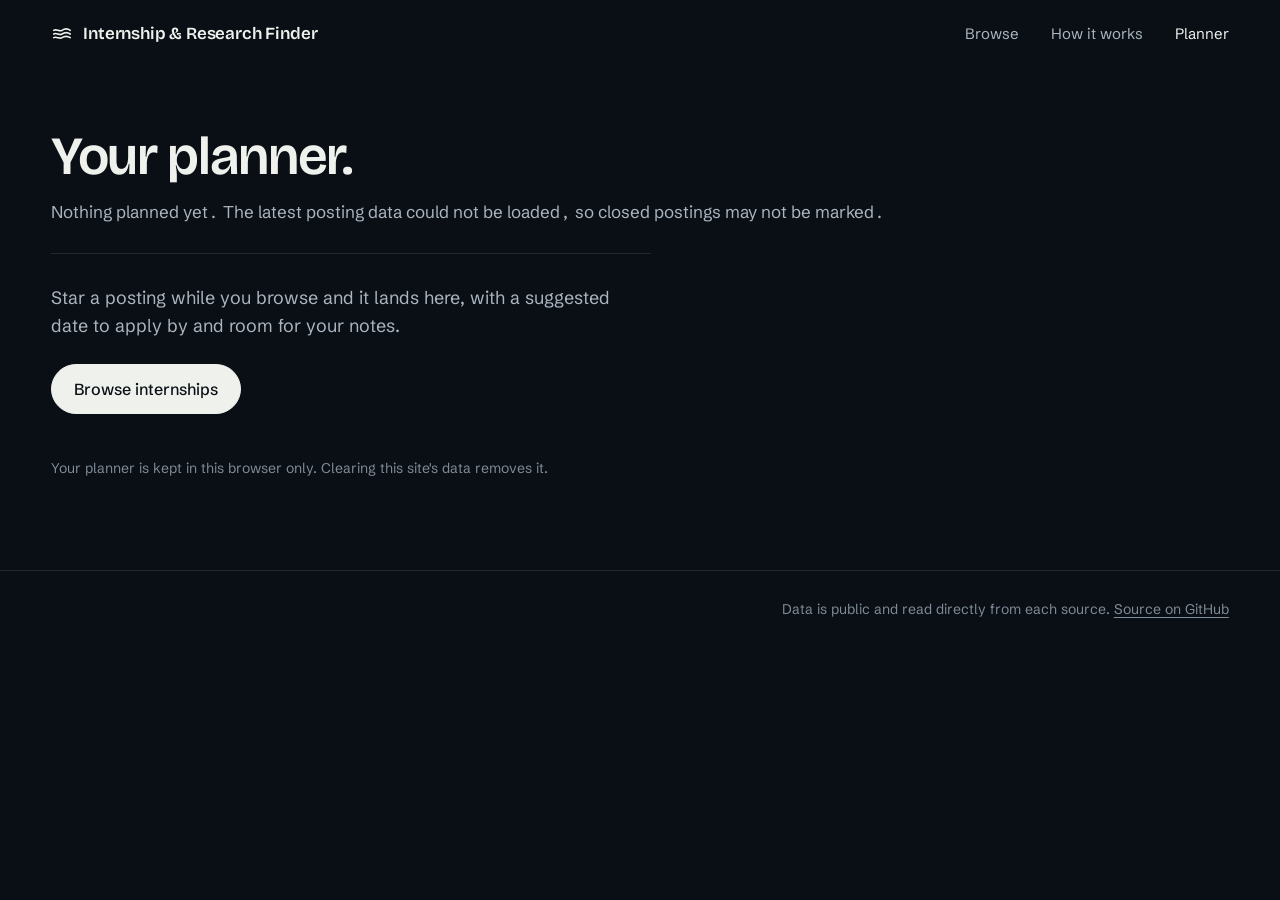
==== site/planner.html @ ab128172 "Planner: the starred postings as a sheet and a timeline New page site/planner.html: one row per empl" ====
<!doctype html>
<html lang="en">
<head>
<meta charset="utf-8">
<meta name="viewport" content="width=device-width, initial-scale=1">
<title>Planner · Internship &amp; Research Finder</title>
<meta name="description" content="Plan and track the internships you starred: status, apply-by dates, deadlines, materials and notes, kept in this browser.">
<meta name="theme-color" content="#0a0f15">
<link rel="icon" href="data:image/svg+xml,%3Csvg xmlns='http://www.w3.org/2000/svg' viewBox='0 0 24 24'%3E%3Crect width='24' height='24' rx='6' fill='%230a0f15'/%3E%3Cpath d='M5 9c2.3-1.5 4.7 1.5 7 0s4.7-1.5 7 0M5 12.5c2.3-1.5 4.7 1.5 7 0s4.7-1.5 7 0M5 16c2.3-1.5 4.7 1.5 7 0s4.7-1.5 7 0' fill='none' stroke='%23eef1ec' stroke-width='1.9' stroke-linecap='round'/%3E%3C/svg%3E">
<link rel="preconnect" href="https://fonts.googleapis.com">
<link rel="preconnect" href="https://fonts.gstatic.com" crossorigin>
<link href="https://fonts.googleapis.com/css2?family=Bricolage+Grotesque:opsz,wght@12..96,500..700&family=Schibsted+Grotesk:wght@400;500;600&family=Fragment+Mono&display=swap" rel="stylesheet">
<link rel="stylesheet" href="style.css">
</head>
<body class="planner-page">
<svg width="0" height="0" style="position:absolute" aria-hidden="true">
  <symbol id="i-out" viewBox="0 0 24 24"><path d="M7 17L17 7M9 7h8v8" fill="none" stroke="currentColor" stroke-width="2" stroke-linecap="round" stroke-linejoin="round"/></symbol>
  <symbol id="i-down" viewBox="0 0 24 24"><path d="M12 4v12M6 11l6 6 6-6M5 20h14" fill="none" stroke="currentColor" stroke-width="2" stroke-linecap="round" stroke-linejoin="round"/></symbol>
  <symbol id="i-cols" viewBox="0 0 24 24"><path d="M4 5h16v14H4zM9.5 5v14M15 5v14" fill="none" stroke="currentColor" stroke-width="1.8" stroke-linejoin="round"/></symbol>
  <symbol id="i-x" viewBox="0 0 24 24"><path d="M6 6l12 12M18 6L6 18" fill="none" stroke="currentColor" stroke-width="2" stroke-linecap="round"/></symbol>
  <symbol id="i-sort" viewBox="0 0 24 24"><path d="M12 19V5M6 11l6-6 6 6" fill="none" stroke="currentColor" stroke-width="2" stroke-linecap="round" stroke-linejoin="round"/></symbol>
  <symbol id="i-check" viewBox="0 0 24 24"><path d="M5 12.5l4.5 4.5L19 7.5" fill="none" stroke="currentColor" stroke-width="2.4" stroke-linecap="round" stroke-linejoin="round"/></symbol>
</svg>

<a class="skip" href="#sheet">Skip to your planner</a>

<header class="bar">
  <a class="mark" href="index.html"><svg viewBox="0 0 24 24" fill="none" stroke="currentColor" stroke-width="1.8" stroke-linecap="round" aria-hidden="true"><path d="M3 8c3-2 6 2 9 0s6-2 9 0M3 12c3-2 6 2 9 0s6-2 9 0M3 16c3-2 6 2 9 0s6-2 9 0"/></svg>Internship &amp; Research Finder</a>
  <nav class="nav" aria-label="Sections"><a href="index.html#browse">Browse</a><a href="index.html#how">How it works</a><a href="planner.html" aria-current="page" data-saved-link>Planner <span class="count" data-saved-count hidden></span></a></nav>
</header>

<main class="plan">
  <h1>Your planner.</h1>
  <p class="plan-sum" data-sum aria-live="polite">Loading your postings…</p>

  <div class="plan-tools" data-tools hidden>
    <div class="seg" role="group" aria-label="View" data-view>
      <button type="button" data-v="table" aria-pressed="true">Table</button><button type="button" data-v="timeline" aria-pressed="false">Timeline</button>
    </div>
    <details class="cols" data-cols>
      <summary class="btn ghost"><svg aria-hidden="true"><use href="#i-cols"/></svg>Columns</summary>
      <div class="cols-panel" role="group" aria-label="Columns to show" data-col-picks></div>
    </details>
    <button type="button" class="btn ghost" data-csv><svg aria-hidden="true"><use href="#i-down"/></svg>Export CSV</button>
  </div>

  <section id="sheet" class="sheet-wrap" data-sheet-wrap aria-label="Planner table" tabindex="-1">
    <div class="sheet-scroll" data-scroll><table class="sheet" data-sheet></table></div>
  </section>
  <section class="timeline" data-timeline aria-label="Planner timeline" hidden></section>
  <div class="plan-empty" data-empty hidden></div>
  <p class="plan-note">Your planner is kept in this browser only. Clearing this site's data removes it.</p>
</main>

<footer class="foot">
  <span data-updated></span>
  <span>Data is public and read directly from each source. <a href="https://github.com/patharearya/internship-tracker">Source on GitHub</a></span>
</footer>

<script src="planner.js"></script>
</body>
</html>
---- site/style.css ----
:root {
  --ground: #0a0f15;
  --ground-2: #10161e;
  --ground-3: #161e28;
  --ink: #eef1ec;
  --ink-2: #aab5c0;
  --ink-3: #7f8b97;
  --line: rgba(238, 241, 236, 0.11);
  --line-2: rgba(238, 241, 236, 0.2);
  --accent: #eef1ec;
  --display: "Bricolage Grotesque", system-ui, sans-serif;
  --ui: "Schibsted Grotesk", system-ui, sans-serif;
  --mono: "Fragment Mono", ui-monospace, monospace;
  --pad: clamp(16px, 4vw, 56px);
  --ease: cubic-bezier(.16, 1, .3, 1);
  color-scheme: dark;
}
* { box-sizing: border-box; }
html { scroll-behavior: smooth; scrollbar-color: #2a3440 var(--ground); }
body { margin: 0; background: var(--ground); color: var(--ink); font: 400 17px/1.55 var(--ui); -webkit-font-smoothing: antialiased; }
::selection { background: rgba(238, 241, 236, 0.28); color: var(--ink); }
:focus-visible { outline: 2px solid var(--accent); outline-offset: 3px; border-radius: 6px; }
a { color: inherit; text-underline-offset: 0.22em; text-decoration-thickness: 1px; }
button, input, select { font: inherit; color: inherit; }
svg { width: 18px; height: 18px; flex: none; }
.sr { position: absolute; width: 1px; height: 1px; overflow: hidden; clip-path: inset(50%); white-space: nowrap; }
.skip { position: absolute; left: var(--pad); top: -60px; z-index: 20; background: var(--ink); color: var(--ground); padding: 10px 16px; border-radius: 999px; text-decoration: none; }
.skip:focus { top: 12px; }
[hidden] { display: none !important; }

/* ---------- first screen ---------- */
.hero { position: relative; height: 100svh; min-height: 600px; overflow: hidden; isolation: isolate; }
.hero canvas { position: absolute; inset: 0; width: 100%; height: 100%; z-index: -1; display: block; opacity: 0; transition: opacity 1.6s var(--ease); }
.hero canvas.on { opacity: 1; }
.hero canvas.pointing { cursor: pointer; }
.hero::after {
  content: ""; position: absolute; inset: 0; z-index: -1; pointer-events: none;
  background: linear-gradient(180deg, rgba(10,15,21,.5) 0%, rgba(10,15,21,0) 20%, rgba(10,15,21,0) 52%, rgba(10,15,21,.88) 100%);
}
.bar { display: flex; align-items: center; justify-content: space-between; gap: 24px; padding: 22px var(--pad); }
.mark { font: 600 17px/1 var(--display); letter-spacing: -0.01em; text-decoration: none; display: flex; align-items: center; gap: 10px; }
.mark svg { width: 22px; height: 22px; }
.nav { display: flex; gap: clamp(16px, 2.5vw, 34px); font-size: 15px; color: var(--ink-2); }
.nav a { text-decoration: none; transition: color .2s; display: inline-flex; align-items: center; gap: 6px; }
.nav a:hover { color: var(--ink); }
.count { font: 400 12px/1 var(--mono); background: var(--ink); color: var(--ground); border-radius: 999px; padding: 3px 7px; }

.lede { position: absolute; left: var(--pad); right: var(--pad); bottom: clamp(36px, 8vh, 88px); max-width: 1000px; }
.lede h1 { margin: 0 0 22px; font: 600 clamp(44px, 7.4vw, 96px)/0.98 var(--display); letter-spacing: -0.022em; text-wrap: balance; }
.lede p { margin: 0 0 30px; max-width: 60ch; color: var(--ink-2); font-size: clamp(16px, 1.4vw, 19px); text-wrap: pretty; }
.lede p b { color: var(--ink); font-weight: 500; font-variant-numeric: tabular-nums; }
.actions { display: flex; flex-wrap: wrap; gap: 12px; }
.hint { position: absolute; right: var(--pad); bottom: clamp(36px, 8vh, 88px); max-width: 240px; text-align: right; margin: 0; font: 400 13px/1.45 var(--mono); color: var(--ink-3); }
.label { position: absolute; z-index: 2; pointer-events: none; padding: 7px 11px; border-radius: 8px; white-space: nowrap;
  background: rgba(10,15,21,.86); border: 1px solid var(--line); font: 500 14px/1.2 var(--ui); opacity: 0; transform: translate(14px, -50%); transition: opacity .2s; }
.label b { font: 400 13px/1 var(--mono); color: var(--ink-2); margin-left: 8px; }
.label.on { opacity: 1; }

.btn { display: inline-flex; align-items: center; gap: 10px; height: 50px; padding: 0 22px; border-radius: 999px; font: 500 16px/1 var(--ui);
  text-decoration: none; cursor: pointer; border: 1px solid var(--line-2); background: none; transition: transform .25s var(--ease), background .25s, border-color .25s, color .25s; }
.btn.primary { background: var(--ink); color: var(--ground); border-color: var(--ink); }
.btn.primary:hover { transform: translateY(-2px); }
.btn.ghost { background: rgba(10,15,21,.35); }
.btn.ghost:hover { border-color: rgba(238,241,236,.45); }
.btn:disabled { opacity: .5; cursor: default; transform: none; }

/* ---------- fields ---------- */
main { max-width: 1280px; margin: 0 auto; padding: 0 var(--pad); }
h2 { font: 600 clamp(32px, 4.2vw, 56px)/1.02 var(--display); letter-spacing: -0.025em; margin: 0 0 14px; text-wrap: balance; }
.fields { padding-top: clamp(80px, 14vh, 150px); }
.sub { color: var(--ink-2); margin: 0 0 40px; }
.strip { display: flex; gap: 4px; height: 150px; }
.strip button { all: unset; position: relative; flex: var(--n) 1 0; min-width: 8px; border-radius: 10px; background: var(--c); cursor: pointer; overflow: hidden;
  transition: flex-grow .6s var(--ease), opacity .35s, transform .35s var(--ease); transform-origin: bottom; }
.strip button span { position: absolute; left: 12px; right: 8px; bottom: 10px; color: #0a0f15; font: 500 13px/1.2 var(--ui); white-space: nowrap; overflow: hidden; text-overflow: ellipsis; }
.strip button span b { display: block; font: 400 12px/1 var(--mono); opacity: .72; margin-bottom: 4px; overflow: hidden; }
.strip button:hover { filter: brightness(1.1); }
.strip button:focus-visible { outline: 2px solid var(--ink); outline-offset: 3px; }
.strip.has-pick button { opacity: .28; }
.strip.has-pick button[aria-pressed="true"] { opacity: 1; flex-grow: calc(var(--n) * 1.6); }

.chips { display: flex; flex-wrap: wrap; gap: 8px; margin-top: 22px; }
.chips button { display: inline-flex; align-items: center; gap: 8px; height: 36px; padding: 0 14px; border-radius: 999px; border: 1px solid var(--line); background: none;
  cursor: pointer; font-size: 14px; color: var(--ink-2); transition: border-color .2s, color .2s, background .2s; }
.chips button i { width: 8px; height: 8px; border-radius: 50%; background: var(--c, var(--ink-3)); }
.chips button b { font: 400 12px/1 var(--mono); color: var(--ink-3); font-variant-numeric: tabular-nums; }
.chips button:hover { color: var(--ink); border-color: var(--line-2); }
.chips button[aria-pressed="true"] { color: var(--ground); background: var(--ink); border-color: var(--ink); }
.chips button[aria-pressed="true"] b { color: rgba(10,15,21,.6); }

/* ---------- list ---------- */
.list { padding-top: clamp(56px, 9vh, 96px); }
.controls { position: sticky; top: 0; z-index: 5; display: flex; flex-wrap: wrap; gap: 10px; align-items: center; padding: 14px 0;
  background: rgba(10,15,21,.9); backdrop-filter: blur(12px); border-bottom: 1px solid var(--line); }
.search { flex: 1 1 260px; display: flex; align-items: center; gap: 10px; height: 44px; padding: 0 16px; border: 1px solid var(--line-2); border-radius: 999px; color: var(--ink-3); }
.search:focus-within { border-color: var(--ink-2); }
.search input { all: unset; flex: 1; color: var(--ink); font-size: 15px; min-width: 0; }
.search input::placeholder { color: var(--ink-3); }
.select select { height: 44px; padding: 0 38px 0 16px; border-radius: 999px; border: 1px solid var(--line-2); font-size: 15px; cursor: pointer; appearance: none;
  background: var(--ground) url("data:image/svg+xml,%3Csvg xmlns='http://www.w3.org/2000/svg' viewBox='0 0 24 24' fill='none' stroke='%23aab5c0' stroke-width='2' stroke-linecap='round'%3E%3Cpath d='M7 10l5 5 5-5'/%3E%3C/svg%3E") no-repeat right 14px center / 16px; }
.select select:focus-visible { outline: 2px solid var(--accent); outline-offset: 2px; }
.seg { display: flex; border: 1px solid var(--line-2); border-radius: 999px; padding: 3px; height: 44px; }
.seg button { border: 0; background: none; border-radius: 999px; padding: 0 14px; font-size: 14px; color: var(--ink-2); cursor: pointer; transition: background .25s var(--ease), color .25s; white-space: nowrap; }
.seg button:hover { color: var(--ink); }
.seg button[aria-pressed="true"] { background: var(--ink); color: var(--ground); }

.summary { padding: 34px 0 10px; }
.summary h2 { font-size: clamp(24px, 2.6vw, 34px); margin: 0; font-variant-numeric: tabular-nums; }
.note { color: var(--ink-2); max-width: 70ch; margin: 10px 0 0; }
.grouped { color: var(--ink-3); font-size: 15px; margin: 8px 0 0; }
.empty button { margin-top: 18px; }

.rows { list-style: none; margin: 18px 0 0; padding: 0; border-top: 1px solid var(--line); }
.row { display: grid; grid-template-columns: 130px minmax(0, 1.5fr) minmax(0, .7fr) 170px 44px; gap: 20px; align-items: center; padding: 16px 4px; border-bottom: 1px solid var(--line);
  cursor: pointer; transition: background .2s; border-radius: 4px; }
.row:hover { background: var(--ground-2); }
.row .when { font: 400 13px/1.3 var(--mono); color: var(--ink-3); }
.row .when.fresh { color: var(--ink); }
.row .when.prog { font: 400 14px/1.3 var(--ui); }
.row .what { min-width: 0; }
.row .title { all: unset; display: block; cursor: pointer; font-weight: 500; overflow-wrap: anywhere; }
.row .title:focus-visible { outline: 2px solid var(--accent); outline-offset: 3px; border-radius: 4px; }
.row .title:hover { text-decoration: underline; }
.row .org { color: var(--ink-2); font-size: 15px; }
.row .where { color: var(--ink-2); font-size: 15px; overflow-wrap: anywhere; }
.row .due { font: 400 13px/1.3 var(--mono); color: var(--ink-3); white-space: nowrap; }
.row .due.soon { color: var(--ink); }
.row .kind { display: inline-flex; align-items: center; gap: 7px; font: 400 13px/1 var(--ui); color: var(--ink-3); margin-top: 6px; }
.row .kind i { width: 7px; height: 7px; border-radius: 50%; background: var(--c); }
.star { width: 40px; height: 40px; display: grid; place-items: center; border-radius: 50%; border: 0; background: none; cursor: pointer; color: var(--ink-3); transition: color .2s, background .2s; }
.star svg { width: 20px; height: 20px; fill: none; }
.star:hover { color: var(--ink); background: var(--ground-3); }
.star[aria-pressed="true"], .star-btn[aria-pressed="true"] { color: var(--ink); }
.star[aria-pressed="true"] svg, .star-btn[aria-pressed="true"] svg { fill: currentColor; }
.empty { padding: 48px 4px; color: var(--ink-2); max-width: 60ch; }
.empty b { color: var(--ink); font-weight: 500; }
.more { display: flex; justify-content: center; padding: 34px 0 0; }

/* rows arrive as a staggered wave when the list changes */
.js .rows .row.arrive { animation: arrive .7s var(--ease) both; animation-delay: calc(var(--i, 0) * 40ms); }
@keyframes arrive { from { opacity: 0; transform: translateY(14px); filter: blur(6px); } }

/* ---------- how it works ---------- */
.how { padding: clamp(110px, 18vh, 200px) 0 clamp(70px, 10vh, 120px); }
.how-grid { display: grid; grid-template-columns: 1.1fr 1fr; gap: clamp(32px, 6vw, 96px); align-items: start; margin-top: 30px; }
.big { font: 500 clamp(22px, 2.3vw, 30px)/1.32 var(--display); letter-spacing: -0.012em; margin: 0; text-wrap: pretty; }
.big b { font-weight: 600; font-variant-numeric: tabular-nums; }
.facts { margin: 0; display: grid; grid-template-columns: auto 1fr; border-top: 1px solid var(--line); }
.facts dt, .facts dd { margin: 0; padding: 14px 0; border-bottom: 1px solid var(--line); }
.facts dt { font: 500 22px/1.2 var(--display); font-variant-numeric: tabular-nums; padding-right: 24px; }
.facts dd { color: var(--ink-2); align-self: center; }
.how-notes { display: grid; grid-template-columns: 1fr 1fr; gap: clamp(32px, 6vw, 96px); margin-top: 56px; color: var(--ink-2); }
.how-notes p { margin: 0; max-width: 60ch; }

.foot { display: flex; flex-wrap: wrap; justify-content: space-between; gap: 12px 32px; padding: 28px var(--pad) 40px; border-top: 1px solid var(--line); color: var(--ink-3); font-size: 14px; }
.foot a:hover { color: var(--ink); }

/* ---------- posting detail ---------- */
.scrim { position: fixed; inset: 0; z-index: 30; background: rgba(5,8,12,.55); backdrop-filter: blur(3px); animation: fade .3s var(--ease); }
.drawer { position: fixed; z-index: 31; top: 0; right: 0; bottom: 0; width: min(640px, 100%); background: var(--ground-2); border-left: 1px solid var(--line);
  box-shadow: -24px 0 60px rgba(0,0,0,.4); animation: slide .5s var(--ease); }
.drawer-in { height: 100%; overflow-y: auto; padding: 22px clamp(20px, 3.4vw, 44px) 60px; outline: none; overscroll-behavior: contain; }
.d-top { display: flex; justify-content: flex-end; margin-bottom: 8px; }
.icon { width: 44px; height: 44px; border-radius: 50%; border: 1px solid var(--line-2); background: none; display: grid; place-items: center; cursor: pointer; color: var(--ink-2); }
.icon:hover { color: var(--ink); border-color: var(--ink-2); }
.d-org { color: var(--ink-2); margin: 0 0 8px; }
.drawer h2 { font-size: clamp(28px, 3.2vw, 40px); margin-bottom: 24px; overflow-wrap: anywhere; }
.d-facts { display: grid; grid-template-columns: 130px 1fr; margin: 0 0 26px; border-top: 1px solid var(--line); }
.d-facts dt, .d-facts dd { margin: 0; padding: 11px 0; border-bottom: 1px solid var(--line); }
.d-facts dt { font: 400 14px/1.5 var(--ui); color: var(--ink-3); }
.d-facts dd { color: var(--ink); overflow-wrap: anywhere; }
.d-actions { display: flex; flex-wrap: wrap; gap: 10px; margin-bottom: 34px; }
.d-desc { color: var(--ink-2); font-size: 16px; line-height: 1.65; max-width: 68ch; }
.d-desc p { margin: 0 0 14px; white-space: pre-line; }
.d-desc .muted { color: var(--ink-3); font-style: italic; }
@keyframes slide { from { transform: translateX(40px); opacity: 0; } }
@keyframes fade { from { opacity: 0; } }

/* ---------- scroll reveal: visible by default, animated only once JS marks the page ---------- */
.js .reveal { opacity: 0; transform: translateY(26px); filter: blur(8px); }
.js .reveal.in { opacity: 1; transform: none; filter: none; transition: opacity .9s var(--ease), transform .9s var(--ease), filter .9s var(--ease); transition-delay: var(--d, 0ms); }
.js .strip.reveal { opacity: 1; filter: none; transform: none; }
.js .strip.reveal button { transform: scaleY(.04); }
.js .strip.reveal.in button { transform: none; transition: transform 1.1s var(--ease), flex-grow .6s var(--ease), opacity .35s; transition-delay: calc(var(--i) * 45ms), 0s, 0s; }

@media (max-width: 900px) {
  .row { grid-template-columns: minmax(0, 1fr) 44px; gap: 4px 12px; padding: 16px 0; }
  .row .when { grid-column: 1; grid-row: 1; }
  .row .what { grid-column: 1; grid-row: 2; }
  .row .where { grid-column: 1; grid-row: 3; }
  .row .due { grid-column: 1; grid-row: 4; }
  .row .star { grid-column: 2; grid-row: 1 / 3; align-self: start; }
  .how-grid, .how-notes { grid-template-columns: 1fr; }
}
@media (max-width: 760px) {
  .nav a:not([data-saved-link]) { display: none; }
  .hint { display: none; }
  .strip { height: 92px; }
  .strip button span { display: none; }
  .chips { flex-wrap: nowrap; overflow-x: auto; margin-inline: calc(-1 * var(--pad)); padding: 0 var(--pad) 6px; scrollbar-width: none; }
  .chips button { flex: none; }
  .controls { gap: 8px; }
  .seg { flex: 1 1 auto; overflow-x: auto; }
  .seg button { flex: 1; padding: 0 10px; }
  .select { flex: 1 1 100%; }
  .select select { width: 100%; }
  .d-facts { grid-template-columns: 104px 1fr; }
}
@media (prefers-reduced-motion: reduce) {
  html { scroll-behavior: auto; }
  .js .reveal, .js .strip.reveal button { opacity: 1; transform: none; filter: none; transition: none; }
  .js .rows .row.arrive, .drawer, .scrim { animation: none; }
  .hero canvas { transition: none; }
}

/* ---------- planner (planner.html) ---------- */
.nav a[aria-current="page"] { color: var(--ink); }
.plan { padding-top: clamp(36px, 7vh, 72px); padding-bottom: clamp(60px, 10vh, 110px); }
.plan h1 { font: 600 clamp(32px, 4.2vw, 56px)/1.02 var(--display); letter-spacing: -0.025em; margin: 0 0 14px; }
.plan-sum { margin: 0 0 28px; color: var(--ink-2); font-variant-numeric: tabular-nums; }
.plan-sum b { font: 400 15px/1 var(--mono); color: var(--ink); }
.plan-sum span { white-space: nowrap; }
.plan-sum i { font-style: normal; color: var(--ink-3); }
.plan-tools { display: flex; flex-wrap: wrap; gap: 10px; align-items: center; padding-bottom: 18px; }
.plan-tools .btn { height: 44px; font-size: 15px; padding: 0 18px; }
.plan-tools .btn svg { width: 17px; height: 17px; }
.cols { position: relative; }
.cols summary { list-style: none; }
.cols summary::-webkit-details-marker { display: none; }
.cols[open] summary { border-color: rgba(238,241,236,.45); }
.cols-panel { position: absolute; z-index: 6; top: 52px; left: 0; width: min(560px, calc(100vw - 2 * var(--pad))); display: flex; flex-wrap: wrap; gap: 8px; padding: 16px;
  background: var(--ground-2); border: 1px solid var(--line-2); border-radius: 8px; animation: slide-down .35s var(--ease); }
@keyframes slide-down { from { opacity: 0; transform: translateY(-6px); } }
.cols-panel button, .mats button { display: inline-flex; align-items: center; gap: 7px; height: 34px; padding: 0 13px 0 10px; border-radius: 999px; border: 1px solid var(--line);
  background: none; color: var(--ink-2); font-size: 14px; cursor: pointer; transition: background .2s, color .2s, border-color .2s; white-space: nowrap; }
.cols-panel button, .mats button { gap: 0; padding: 0 13px; }
.cols-panel button svg, .mats button svg { width: 0; height: 14px; opacity: 0; transform: scale(.6); transition: width .3s var(--ease), margin .3s var(--ease), opacity .2s, transform .3s var(--ease); }
.cols-panel button[aria-pressed="true"], .mats button[aria-pressed="true"] { padding-left: 10px; }
.cols-panel button:hover, .mats button:hover { color: var(--ink); border-color: var(--line-2); }
.cols-panel button[aria-pressed="true"], .mats button[aria-pressed="true"] { background: var(--ink); color: var(--ground); border-color: var(--ink); }
.cols-panel button[aria-pressed="true"] svg, .mats button[aria-pressed="true"] svg { width: 14px; margin-right: 7px; opacity: 1; transform: none; }

.sheet-wrap { position: relative; border-top: 1px solid var(--line); outline: none; }
.sheet-wrap::before, .sheet-wrap::after { content: ""; position: absolute; top: 0; bottom: 0; width: 48px; z-index: 4; pointer-events: none; opacity: 0; transition: opacity .3s; }
.sheet-wrap::after { right: 0; background: linear-gradient(90deg, rgba(10,15,21,0), var(--ground)); }
.sheet-wrap::before { left: var(--pin, 280px); background: linear-gradient(270deg, rgba(10,15,21,0), rgba(10,15,21,.9)); }
.sheet-wrap.more-right::after, .sheet-wrap.more-left::before { opacity: 1; }
.view-in { animation: fade .45s var(--ease); }
/* positioned, so absolutely placed labels inside (the screen-reader text) stay clipped; one at x 870 widened phone pages */
.sheet-scroll { position: relative; overflow-x: auto; scrollbar-color: #2a3440 var(--ground); overscroll-behavior-x: contain; }
.sheet { border-collapse: separate; border-spacing: 0; min-width: 100%; font-size: 15px; }
.sheet th, .sheet td { text-align: left; vertical-align: top; padding: 14px; border-bottom: 1px solid var(--line); }
.sheet thead th { background: var(--ground); padding-top: 12px; padding-bottom: 12px; white-space: nowrap; font-weight: 400; }
/* from 761px the sheet scrolls in its own area under a sticky header; on phones the page scrolls and the sheet only sideways (owner) */
@media (min-width: 761px) {
  .sheet-scroll { overflow: auto; max-height: calc(100svh - 96px); }
  .sheet thead th { position: sticky; top: 0; z-index: 2; }
  .sheet thead th.c-posting { z-index: 3; }
}
.sort { all: unset; display: inline-flex; align-items: center; gap: 6px; cursor: pointer; font: 500 13px/1 var(--ui); color: var(--ink-3); border-radius: 4px; }
.sort:hover, .sort[aria-sort="ascending"], .sort[aria-sort="descending"] { color: var(--ink); }
.sort:focus-visible { outline: 2px solid var(--accent); outline-offset: 3px; }
.sort svg { width: 13px; height: 13px; opacity: 0; transition: transform .3s var(--ease), opacity .2s; }
.sort svg.up, .sort svg.down { opacity: 1; }
.sort svg.down { transform: rotate(180deg); }
.sheet .c-posting { position: sticky; left: 0; z-index: 1; background: var(--ground); min-width: 280px; max-width: 360px; font-weight: 400; box-shadow: 1px 0 0 var(--line); }
.sheet tbody tr { transition: background .2s; }
.sheet tbody tr:hover, .sheet tbody tr:hover .c-posting { background: var(--ground-2); }
.p-title { display: block; font-weight: 500; text-decoration: none; overflow-wrap: anywhere; line-height: 1.35; }
.p-title:hover { text-decoration: underline; }
.p-org { display: flex; flex-wrap: wrap; align-items: center; gap: 4px 8px; margin-top: 4px; color: var(--ink-2); font-size: 14px; }
.p-org i, .p-field i { width: 7px; height: 7px; border-radius: 50%; background: var(--c); flex: none; }
.p-major { display: inline-flex; align-items: center; gap: 7px; color: var(--ink-3); font-size: 13px; white-space: nowrap; }
.p-field { display: inline-flex; align-items: center; gap: 8px; white-space: nowrap; }
.gone { display: inline-block; margin-top: 8px; font: 400 12px/1 var(--mono); color: var(--ink); border: 1px solid var(--line-2); border-radius: 999px; padding: 5px 9px; }
.gone.words { font: 400 13px/1 var(--ui); }
.sheet tr.is-closed .p-title, .sheet tr.is-closed .p-org { color: var(--ink-3); }
.sheet .mono, .sheet input.mono { font: 400 13px/1.3 var(--mono); font-variant-numeric: tabular-nums; }
.sheet span.mono { color: var(--ink-2); }
.sheet .dim { color: var(--ink-3); font-size: 14px; white-space: nowrap; }
.sheet span.hot { color: var(--ink); }
.sheet td span { white-space: nowrap; }
.sheet .c-notes, .sheet .c-contacts { min-width: 220px; }
.sheet .c-location { min-width: 150px; }
.sheet .c-location span { white-space: normal; color: var(--ink-2); }
.sheet .c-end { width: 44px; padding-right: 4px; }
.ed { all: unset; box-sizing: border-box; display: block; width: 100%; min-height: 34px; padding: 6px 10px; margin: -6px -10px; border-radius: 8px; border: 1px solid transparent;
  color: var(--ink); font: 400 15px/1.4 var(--ui); cursor: text; transition: border-color .2s, background .2s; }
.ed:hover { border-color: var(--line); }
.ed:focus { border-color: var(--ink-2); background: var(--ground-3); }
.ed::placeholder { color: var(--ink-3); }
textarea.ed { field-sizing: content; min-width: 200px; max-width: 320px; resize: none; white-space: pre-wrap; }
select.ed { cursor: pointer; padding-right: 28px; min-width: 128px;
  background: url("data:image/svg+xml,%3Csvg xmlns='http://www.w3.org/2000/svg' viewBox='0 0 24 24' fill='none' stroke='%237f8b97' stroke-width='2' stroke-linecap='round'%3E%3Cpath d='M7 10l5 5 5-5'/%3E%3C/svg%3E") no-repeat right 6px center / 14px; }
select.ed option { background: var(--ground-2); color: var(--ink); }
.datecell { position: relative; display: inline-flex; align-items: center; min-height: 34px; padding: 6px 10px; margin: -6px -10px; border-radius: 8px; border: 1px solid transparent;
  font: 400 13px/1.3 var(--mono); font-variant-numeric: tabular-nums; color: var(--ink-2); white-space: nowrap; cursor: pointer; transition: border-color .2s, background .2s; }
.datecell:hover { border-color: var(--line); }
.datecell:focus-within { border-color: var(--ink-2); background: var(--ground-3); color: var(--ink); }
.datecell.suggested { color: var(--ink-3); }
.datecell.hot { color: var(--ink); }
.datecell { flex-wrap: wrap; column-gap: 8px; }
.datecell small { font: 400 12px/1.3 var(--ui); color: var(--ink-3); }
.datecell .add { font: 400 14px/1.3 var(--ui); color: var(--ink-3); }
.datecell input { position: absolute; inset: 0; width: 100%; height: 100%; opacity: 0; cursor: pointer; color-scheme: dark; border: 0; padding: 0; }
.tick { position: relative; display: inline-grid; place-items: center; width: 26px; height: 26px; margin-top: 3px; border-radius: 50%; border: 1px solid var(--line-2); cursor: pointer;
  transition: background .25s var(--ease), border-color .25s; }
.tick input { position: absolute; inset: 0; opacity: 0; margin: 0; cursor: pointer; }
.tick svg { width: 16px; height: 16px; color: var(--ground); opacity: 0; transform: scale(.4); transition: opacity .2s, transform .35s var(--ease); }
.tick:has(input:checked) { background: var(--ink); border-color: var(--ink); }
.tick:has(input:checked) svg { opacity: 1; transform: none; }
.tick:has(input:focus-visible) { outline: 2px solid var(--accent); outline-offset: 3px; }
.mats { display: flex; gap: 6px; }
.mats button { height: 30px; font-size: 13px; padding: 0 11px 0 8px; }
.icon.small { width: 34px; height: 34px; border-color: transparent; color: var(--ink-3); }
.icon.small svg { width: 15px; height: 15px; }
.icon.small:hover { border-color: var(--line-2); color: var(--ink); }
/* ticking Applied: the row's status and date cells settle in from a blur, once */
.sheet tr.stamp .c-appliedOn, .sheet tr.stamp .c-status, .sheet tr.stamp .c-applyBy { animation: stamp .6s var(--ease); }
@keyframes stamp { from { filter: blur(4px); opacity: .3; } }
.js .sheet tbody tr.arrive { animation: arrive .7s var(--ease) both; animation-delay: calc(var(--i, 0) * 40ms); }
.sheet .col-in { animation: fade .45s var(--ease); }

.timeline { position: relative; border-top: 1px solid var(--line); padding-top: 40px; --name: clamp(200px, 26%, 320px); }
.tl-axis { position: relative; height: 18px; margin-left: var(--name); font: 400 12px/1 var(--mono); color: var(--ink-3); }
.tl-axis span { position: absolute; top: 0; padding-left: 6px; border-left: 1px solid var(--line); height: 18px; white-space: nowrap; }
.tl-axis .tl-today-label { top: -20px; height: auto; border: 0; padding: 0; transform: translateX(-50%); color: var(--ink); }
.tl-rows { position: relative; list-style: none; margin: 12px 0 0; padding: 0; }
.tl-row { display: grid; grid-template-columns: var(--name) 1fr; align-items: center; min-height: 58px; border-bottom: 1px solid var(--line); }
.tl-name { min-width: 0; padding: 10px 18px 10px 0; }
.tl-name a { display: block; font-weight: 500; font-size: 15px; text-decoration: none; white-space: nowrap; overflow: hidden; text-overflow: ellipsis; }
.tl-name a:hover { text-decoration: underline; }
.tl-name span { display: block; color: var(--ink-2); font-size: 13px; white-space: nowrap; overflow: hidden; text-overflow: ellipsis; }
.tl-track { position: relative; height: 58px; }
.tl-track > span { position: absolute; top: 50%; }
.tl-line { height: 2px; margin-top: -1px; background: var(--ink-3); transform-origin: left; }
.tl-line.open-ended { background: linear-gradient(90deg, var(--ink-3) 60%, transparent); }
.tl-start { width: 9px; height: 9px; margin: -4.5px 0 0 -4.5px; border-radius: 50%; background: var(--c); }
.tl-by { width: 13px; height: 13px; margin: -6.5px 0 0 -6.5px; border-radius: 50%; border: 2px solid var(--ink-2); background: var(--ground); }
.tl-by.hot { border-color: var(--ink); }
.tl-applied { width: 11px; height: 11px; margin: -5.5px 0 0 -5.5px; border-radius: 50%; background: var(--ink); }
.tl-end { width: 2px; height: 18px; margin: -9px 0 0 -1px; background: var(--ink); }
.tl-end.tl-both { width: 13px; height: 13px; margin: -6.5px 0 0 -6.5px; border-radius: 50%; border: 2px solid var(--ink); background: linear-gradient(var(--ink), var(--ink)) center / 2px 100% no-repeat; }
.tl-cut { width: 2px; height: 18px; margin: -9px 0 0 -1px; background: var(--ink-3); transform: rotate(28deg); }
.tl-row.is-closed .tl-name a, .tl-row.is-closed .tl-name span { color: var(--ink-3); }
.tl-row.is-closed .tl-line { height: 0; background: none; border-top: 2px dashed var(--ink-3); }
.tl-today { position: absolute; top: 0; bottom: 0; width: 1px; left: calc(var(--name) + (100% - var(--name)) * var(--p)); background: var(--ink); opacity: .5; pointer-events: none; }
.tl-key { display: flex; flex-wrap: wrap; gap: 10px 22px; margin: 22px 0 0; color: var(--ink-3); font-size: 13px; }
.tl-key span { display: inline-flex; align-items: center; gap: 8px; }
.tl-key i { display: inline-block; flex: none; }
.k-start { width: 9px; height: 9px; border-radius: 50%; background: var(--ink-3); }
.k-by { width: 11px; height: 11px; border-radius: 50%; border: 2px solid var(--ink-2); }
.k-applied { width: 10px; height: 10px; border-radius: 50%; background: var(--ink); }
.k-end { width: 2px; height: 14px; background: var(--ink); }
.k-cut { width: 2px; height: 14px; background: var(--ink-3); transform: rotate(28deg); }
.k-open { width: 22px; height: 2px; background: linear-gradient(90deg, var(--ink-3) 50%, transparent); }
.js .tl-row .tl-line { animation: draw .9s var(--ease) both; animation-delay: calc(var(--i, 0) * 50ms); }
@keyframes draw { from { transform: scaleX(0); } }

.plan-empty { padding: 30px 0 10px; border-top: 1px solid var(--line); max-width: 60ch; }
.plan-empty p { color: var(--ink-2); font-size: clamp(16px, 1.4vw, 19px); margin: 0 0 24px; }
.plan-note { margin: 34px 0 0; color: var(--ink-3); font-size: 14px; }

@media (max-width: 760px) {
  /* the panel hangs from the toolbar's left edge, not the Columns button, so it never runs past the screen */
  .plan-tools { position: relative; }
  .cols { position: static; }
  .cols-panel { top: auto; margin-top: 8px; width: 100%; }
  .sheet .c-posting { min-width: 190px; max-width: 220px; }
  .sheet th, .sheet td { padding: 12px 10px; }
  .timeline { --name: 132px; }
  .tl-name a { font-size: 14px; }
}
@media (prefers-reduced-motion: reduce) {
  .js .sheet tbody tr.arrive, .js .tl-row .tl-line, .sheet tr.stamp .c-status, .sheet tr.stamp .c-appliedOn, .sheet tr.stamp .c-applyBy, .sheet .col-in, .cols-panel, .view-in { animation: none; }
}
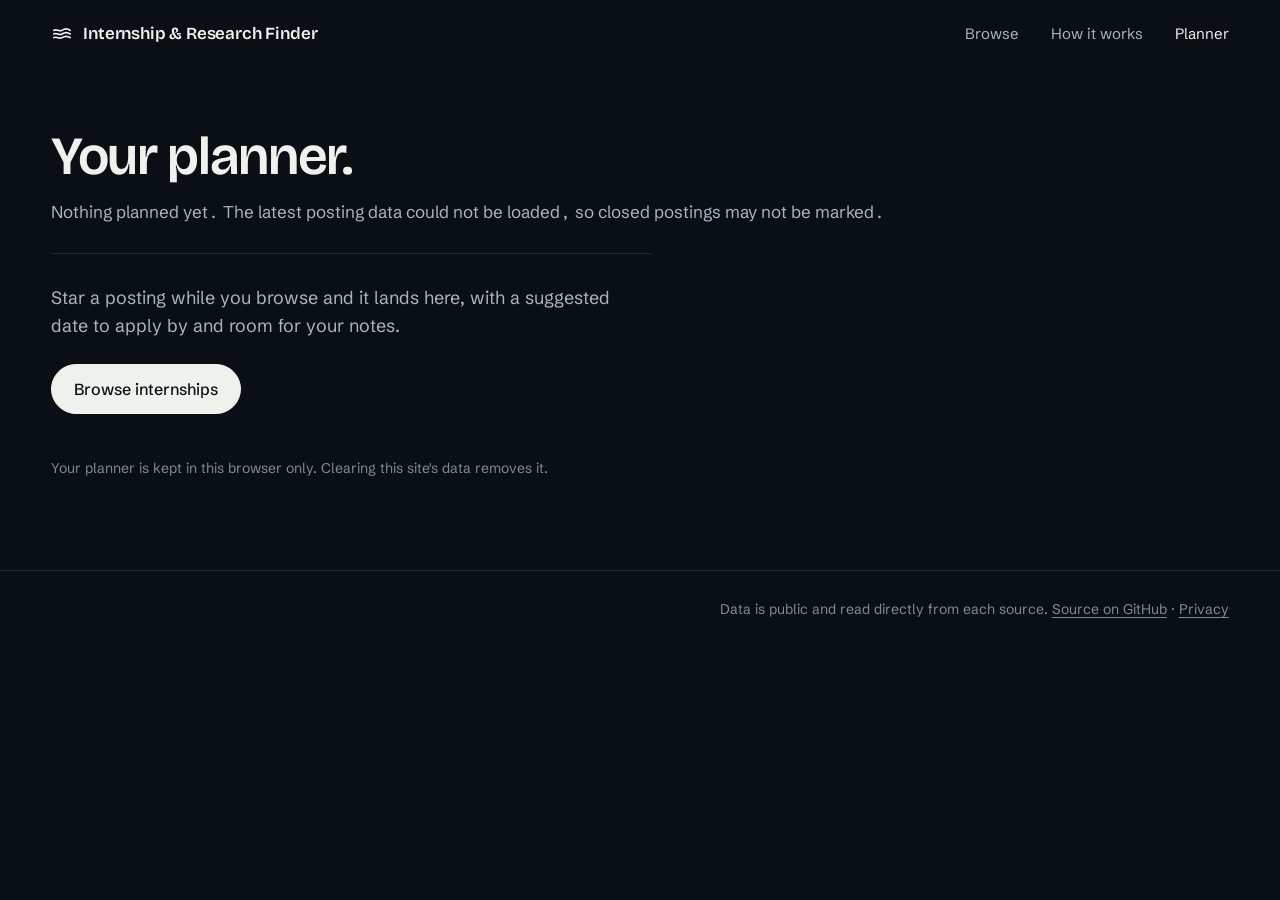
==== commit 36f3ba38: "Privacy page for Google sign-in: what is stored, where, how to delete it Google's consent screen nee" ====
--- a/site/planner.html
+++ b/site/planner.html
@@ -54,7 +54,7 @@
 
 <footer class="foot">
   <span data-updated></span>
-  <span>Data is public and read directly from each source. <a href="https://github.com/patharearya/internship-tracker">Source on GitHub</a></span>
+  <span>Data is public and read directly from each source. <a href="https://github.com/patharearya/internship-tracker">Source on GitHub</a> · <a href="privacy.html">Privacy</a></span>
 </footer>
 
 <script src="planner.js"></script>
--- a/site/style.css
+++ b/site/style.css
@@ -374,3 +374,11 @@
 @media (prefers-reduced-motion: reduce) {
   .js .sheet tbody tr.arrive, .js .tl-row .tl-line, .sheet tr.stamp .c-status, .sheet tr.stamp .c-appliedOn, .sheet tr.stamp .c-applyBy, .sheet .col-in, .cols-panel, .view-in { animation: none; }
 }
+
+/* ---------- privacy (privacy.html): a short page to read ---------- */
+.prose h2 { font-size: clamp(24px, 2.6vw, 34px); margin: 48px 0 14px; }
+.prose p { color: var(--ink-2); max-width: 68ch; margin: 0 0 16px; }
+.prose p b { color: var(--ink); font-weight: 500; }
+.prose .lede-line { font-size: clamp(16px, 1.4vw, 19px); color: var(--ink); }
+.prose a { text-underline-offset: 0.22em; }
+.prose a:hover { color: var(--ink); }
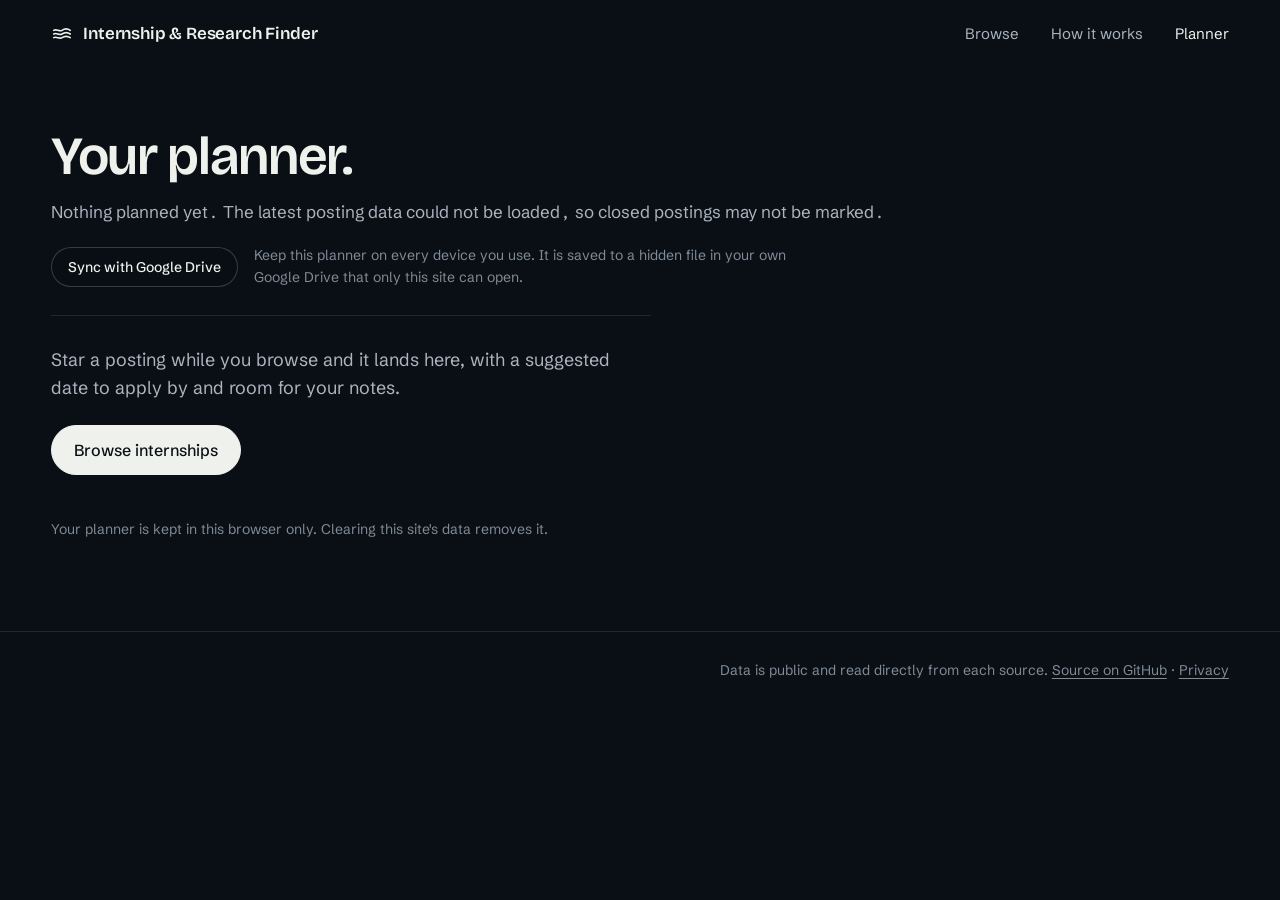
==== commit f2333046: "Planner sync with the student's own Google Drive "Sync with Google Drive" keeps the planner in one h" ====
--- a/site/planner.html
+++ b/site/planner.html
@@ -32,6 +32,7 @@
 <main class="plan">
   <h1>Your planner.</h1>
   <p class="plan-sum" data-sum aria-live="polite">Loading your postings…</p>
+  <div class="sync" data-sync aria-live="polite"></div>
 
   <div class="plan-tools" data-tools hidden>
     <div class="seg" role="group" aria-label="View" data-view>
@@ -57,6 +58,8 @@
   <span>Data is public and read directly from each source. <a href="https://github.com/patharearya/internship-tracker">Source on GitHub</a> · <a href="privacy.html">Privacy</a></span>
 </footer>
 
+<script src="https://accounts.google.com/gsi/client" async></script>
+<script src="sync.js"></script>
 <script src="planner.js"></script>
 </body>
 </html>
--- a/site/style.css
+++ b/site/style.css
@@ -382,3 +382,12 @@
 .prose .lede-line { font-size: clamp(16px, 1.4vw, 19px); color: var(--ink); }
 .prose a { text-underline-offset: 0.22em; }
 .prose a:hover { color: var(--ink); }
+
+/* ---------- planner: Google Drive sync line ---------- */
+.sync { display: flex; flex-wrap: wrap; align-items: center; gap: 10px 16px; margin: -8px 0 26px; }
+.sync .btn { height: 40px; font-size: 14px; padding: 0 16px; }
+.sync p { margin: 0; max-width: 62ch; color: var(--ink-3); font-size: 14px; }
+.sync p.on { color: var(--ink-2); }
+.linkish { all: unset; cursor: pointer; color: var(--ink-3); font-size: 14px; text-decoration: underline; text-underline-offset: 0.22em; }
+.linkish:hover { color: var(--ink); }
+.linkish:focus-visible { outline: 2px solid var(--accent); outline-offset: 3px; border-radius: 4px; }
